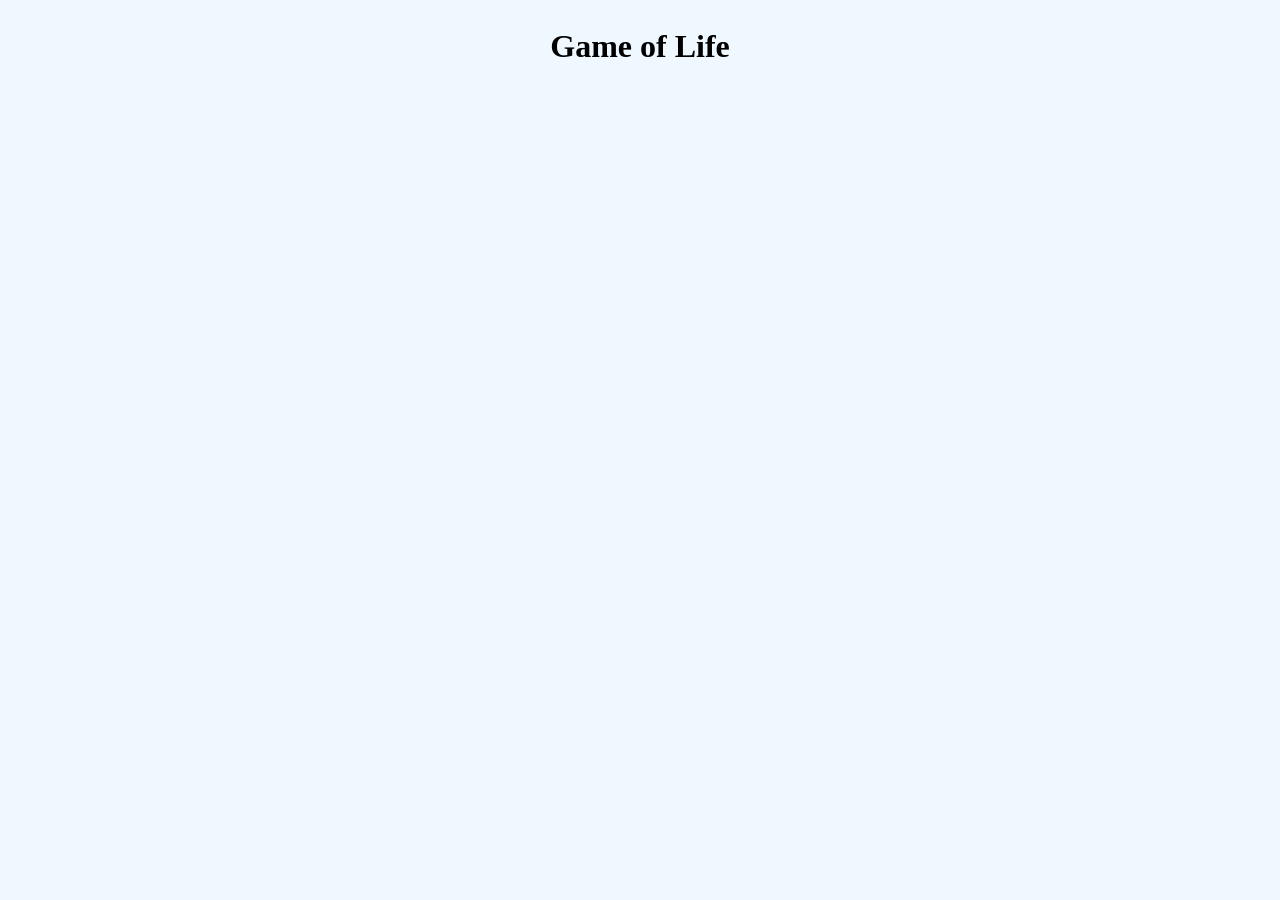
==== index.html @ 64657b89 "updated gitignore" ====
<html lang="en-US">
<head>
    <meta charset="UTF-8">
    <meta name="viewport" content="width=device-width, initial-scale=1.0">

    <link href="style.css" rel="stylesheet">
    <script src="gameOfLife.js"></script>

    <title>Game of Life</title>
</head>
<body>
    <h1>Game of Life</h1>
    <div id = "grid">
    </div>
</body>
</html>
---- style.css ----
body {
    padding: 20px;
    text-align: center;
    background-color: aliceblue;
}

table {
    background-color: #fff;
    border: 2px solid #111;
    border-spacing: 0;
    margin: auto;
}

td {
    border: 1px solid #001;
    width: 15px;
    height: 20px;

    -webkit-touch-callout: none;
    -webkit-user-select: none;
    -khtml-user-select: none;
    -moz-user-select: moz-none;
    -ms-user-select: none;
    user-select: none;
}

td.dead {
    background-color: transparent;
}

td.alive {
    background-color: red;
}
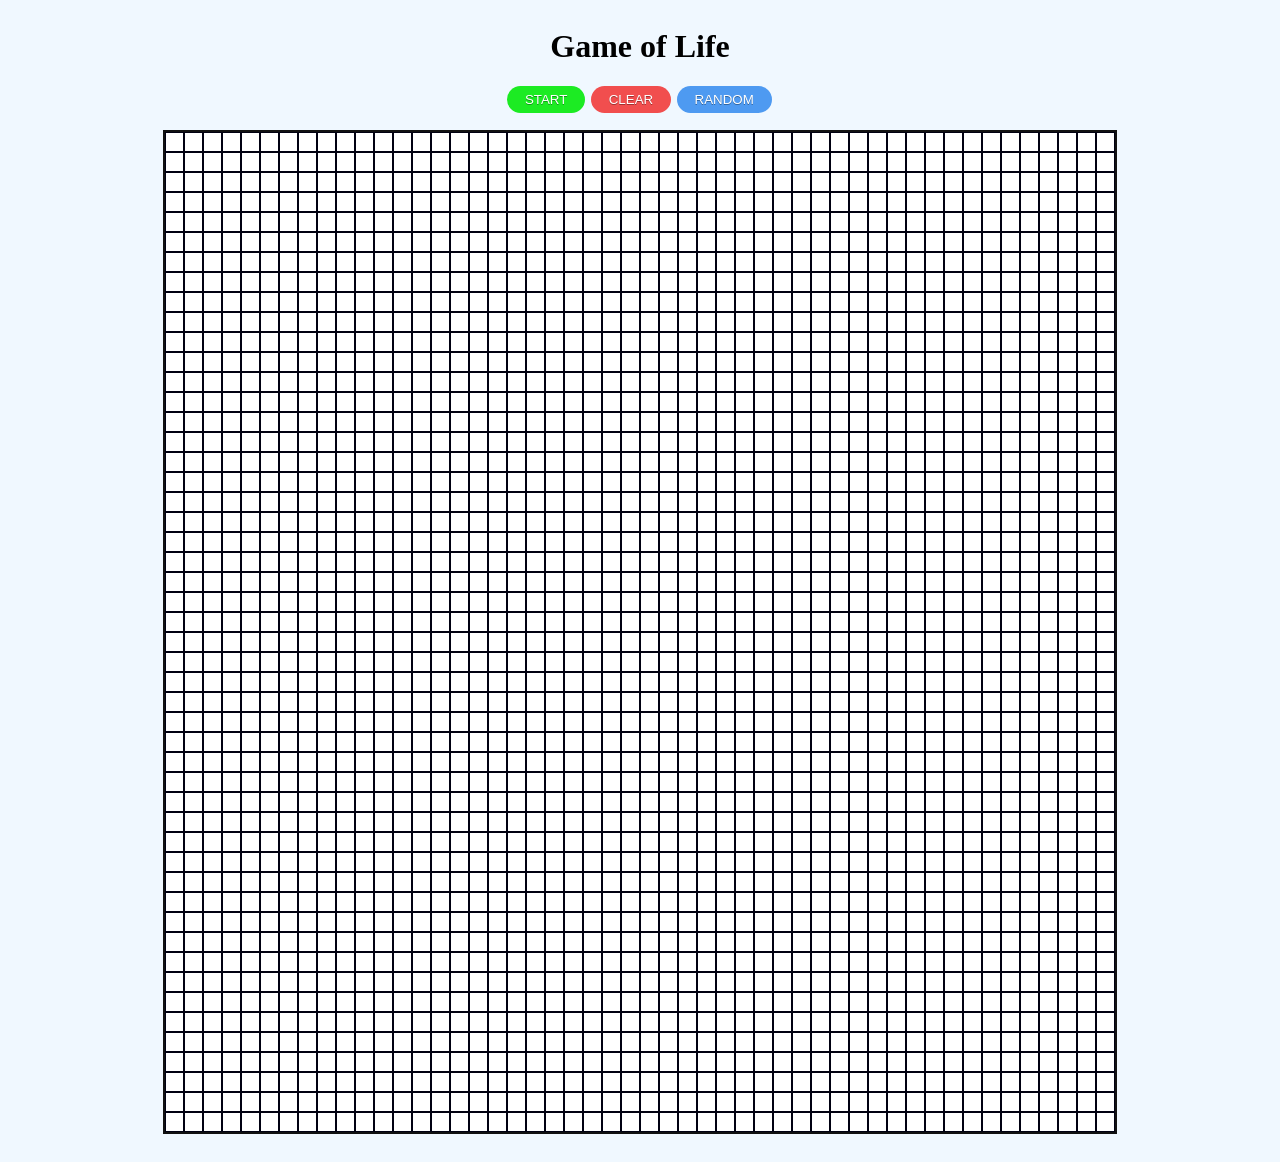
==== commit a939635b: "Button controls done" ====
--- a/index.html
+++ b/index.html
@@ -4,13 +4,21 @@
     <meta name="viewport" content="width=device-width, initial-scale=1.0">
 
     <link href="style.css" rel="stylesheet">
-    <script src="gameOfLife.js"></script>
+
 
     <title>Game of Life</title>
 </head>
 <body>
     <h1>Game of Life</h1>
+
+    <div id = "buttons">
+        <button style="background-color: #1ceb23" id="start" onclick="startButtonHandler(this)">START</button>
+        <button style="background-color: #f14e4e" onclick="clearButton()">CLEAR</button>
+        <button style="background-color: #4e9af1" onclick="randomButton()">RANDOM</button>
+    </div>
+
     <div id = "grid">
     </div>
 </body>
+<script src="gameOfLife.js"></script>
 </html>
--- a/style.css
+++ b/style.css
@@ -8,7 +8,7 @@
     background-color: #fff;
     border: 2px solid #111;
     border-spacing: 0;
-    margin: auto;
+    margin: 15px auto auto;
 }
 
 td {
@@ -30,4 +30,29 @@
 
 td.alive {
     background-color: red;
+}
+
+button{
+    display:inline-block;
+    padding:0.3em 1.2em;
+    margin:0 0.1em 0.1em 0;
+    border:0.16em solid rgba(255,255,255,0);
+    border-radius:2em;
+    box-sizing: border-box;
+    text-decoration:none;
+    font-family:'Roboto',sans-serif;
+    font-weight:300;
+    color:#FFFFFF;
+    text-shadow: 0 0.04em 0.04em rgba(0,0,0,0.35);
+    text-align:center;
+    transition: all 0.2s;
+    cursor: pointer;
+}
+
+button:hover{
+    border-color: black;
+}
+
+button:focus{
+    outline: none;
 }
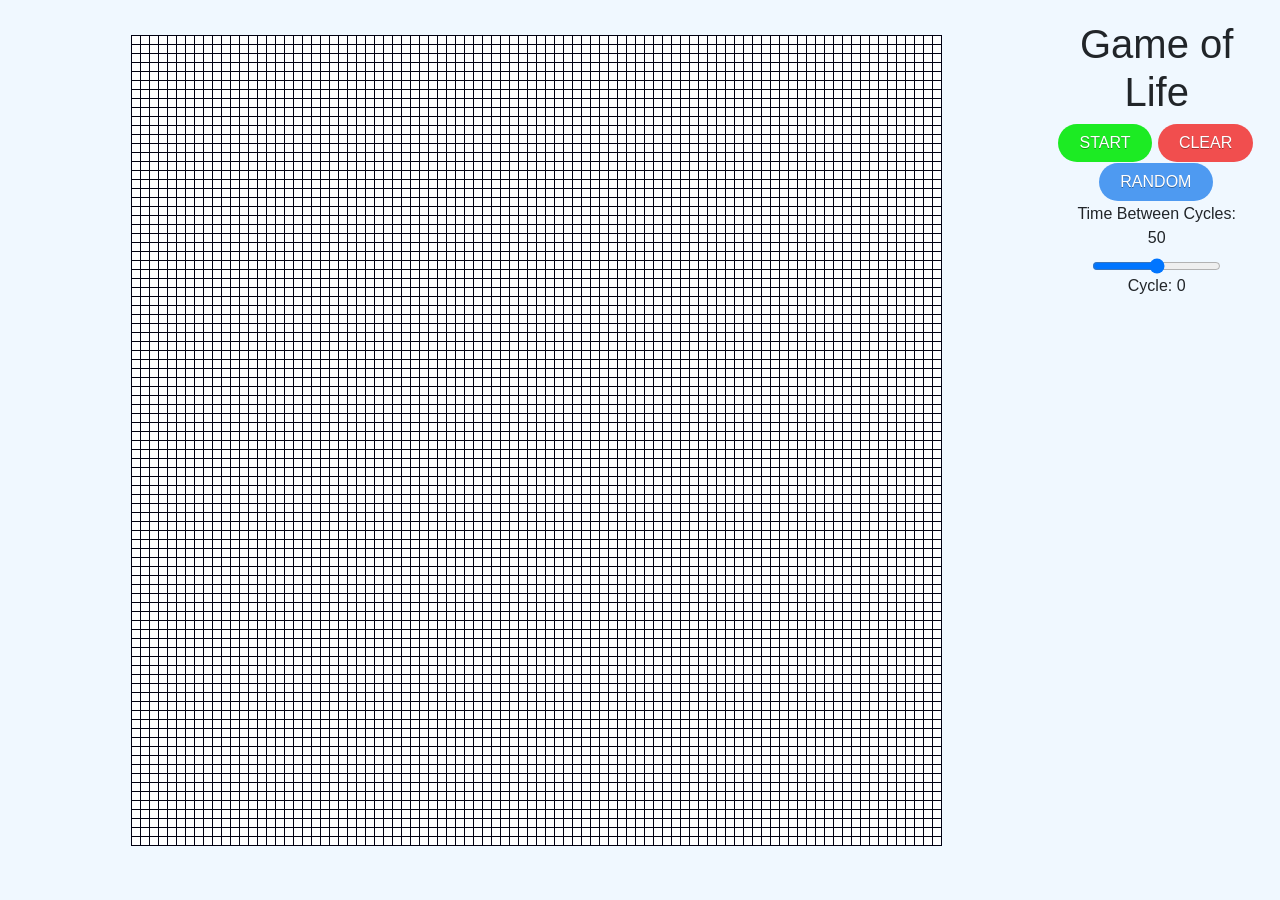
==== commit 8281fcd1: "Finished. Needs polishing" ====
--- a/index.html
+++ b/index.html
@@ -3,22 +3,37 @@
     <meta charset="UTF-8">
     <meta name="viewport" content="width=device-width, initial-scale=1.0">
 
+    <link rel="stylesheet" href="https://maxcdn.bootstrapcdn.com/bootstrap/4.0.0/css/bootstrap.min.css" integrity="sha384-Gn5384xqQ1aoWXA+058RXPxPg6fy4IWvTNh0E263XmFcJlSAwiGgFAW/dAiS6JXm" crossorigin="anonymous">
     <link href="style.css" rel="stylesheet">
-
 
     <title>Game of Life</title>
 </head>
 <body>
-    <h1>Game of Life</h1>
-
-    <div id = "buttons">
-        <button style="background-color: #1ceb23" id="start" onclick="startButtonHandler(this)">START</button>
-        <button style="background-color: #f14e4e" onclick="clearButton()">CLEAR</button>
-        <button style="background-color: #4e9af1" onclick="randomButton()">RANDOM</button>
+<div class="container-fluid">
+    <div class="row justify-content-between">
+        <div class="col">
+            <div id = "grid">
+            </div>
+        </div>
+        <div class="col col-sm-2">
+            <h1>Game of Life</h1>
+            <div class="row justify-content-between">
+                <div id = "buttons">
+                    <button style="background-color: #1ceb23" id="start" onclick="startButtonHandler()">START</button>
+                    <button style="background-color: #f14e4e" onclick="clearButton()">CLEAR</button>
+                    <button style="background-color: #4e9af1" onclick="randomButton()">RANDOM</button>
+                </div>
+            </div>
+            <div class="slidecontainer">
+                <label for="gameSpeed" id="gameSpeedLabel">Time Between Cycles: 50</label>
+                <input type="range" min="50" max="150" value="100" class="gameSpeedSlider" id="gameSpeed">
+            </div>
+            <div >
+                <p id="cycleCounter">Cycle: 0</p>
+            </div>
+        </div>
     </div>
-
-    <div id = "grid">
-    </div>
+</div>
 </body>
 <script src="gameOfLife.js"></script>
 </html>
--- a/style.css
+++ b/style.css
@@ -6,15 +6,15 @@
 
 table {
     background-color: #fff;
-    border: 2px solid #111;
+    border: 1px solid #111;
     border-spacing: 0;
     margin: 15px auto auto;
 }
 
 td {
     border: 1px solid #001;
-    width: 15px;
-    height: 20px;
+    width: 9px;
+    height: 9px;
 
     -webkit-touch-callout: none;
     -webkit-user-select: none;
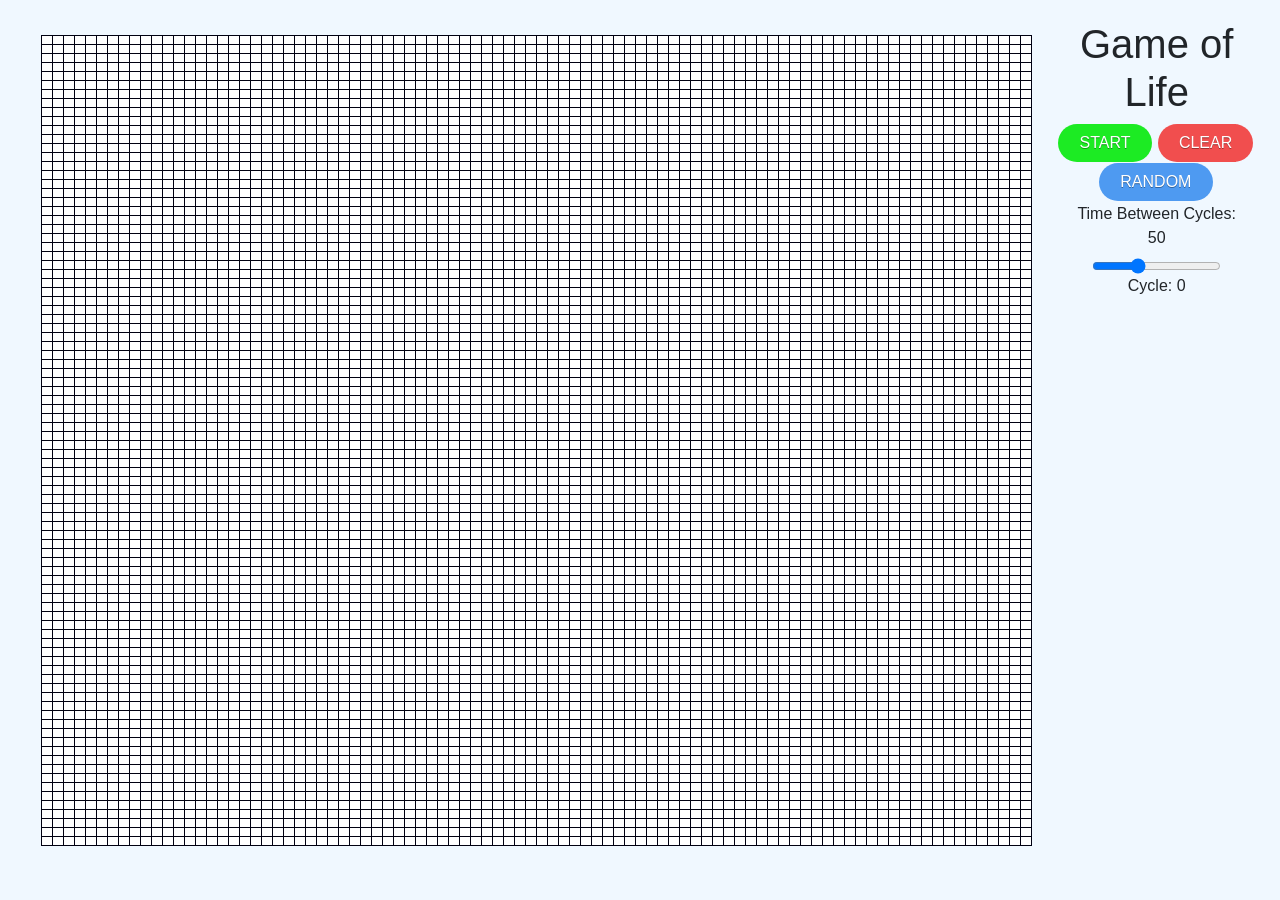
==== commit b23a5e0b: "Increased slider range to allow a wider range of speeds" ====
--- a/index.html
+++ b/index.html
@@ -26,7 +26,7 @@
             </div>
             <div class="slidecontainer">
                 <label for="gameSpeed" id="gameSpeedLabel">Time Between Cycles: 50</label>
-                <input type="range" min="50" max="150" value="100" class="gameSpeedSlider" id="gameSpeed">
+                <input type="range" min="1" max="300" value="100" class="gameSpeedSlider" id="gameSpeed">
             </div>
             <div >
                 <p id="cycleCounter">Cycle: 0</p>
@@ -36,4 +36,4 @@
 </div>
 </body>
 <script src="gameOfLife.js"></script>
-</html>+</html>
--- a/style.css
+++ b/style.css
@@ -13,7 +13,7 @@
 
 td {
     border: 1px solid #001;
-    width: 9px;
+    width: 11px;
     height: 9px;
 
     -webkit-touch-callout: none;
@@ -55,4 +55,4 @@
 
 button:focus{
     outline: none;
-}+}
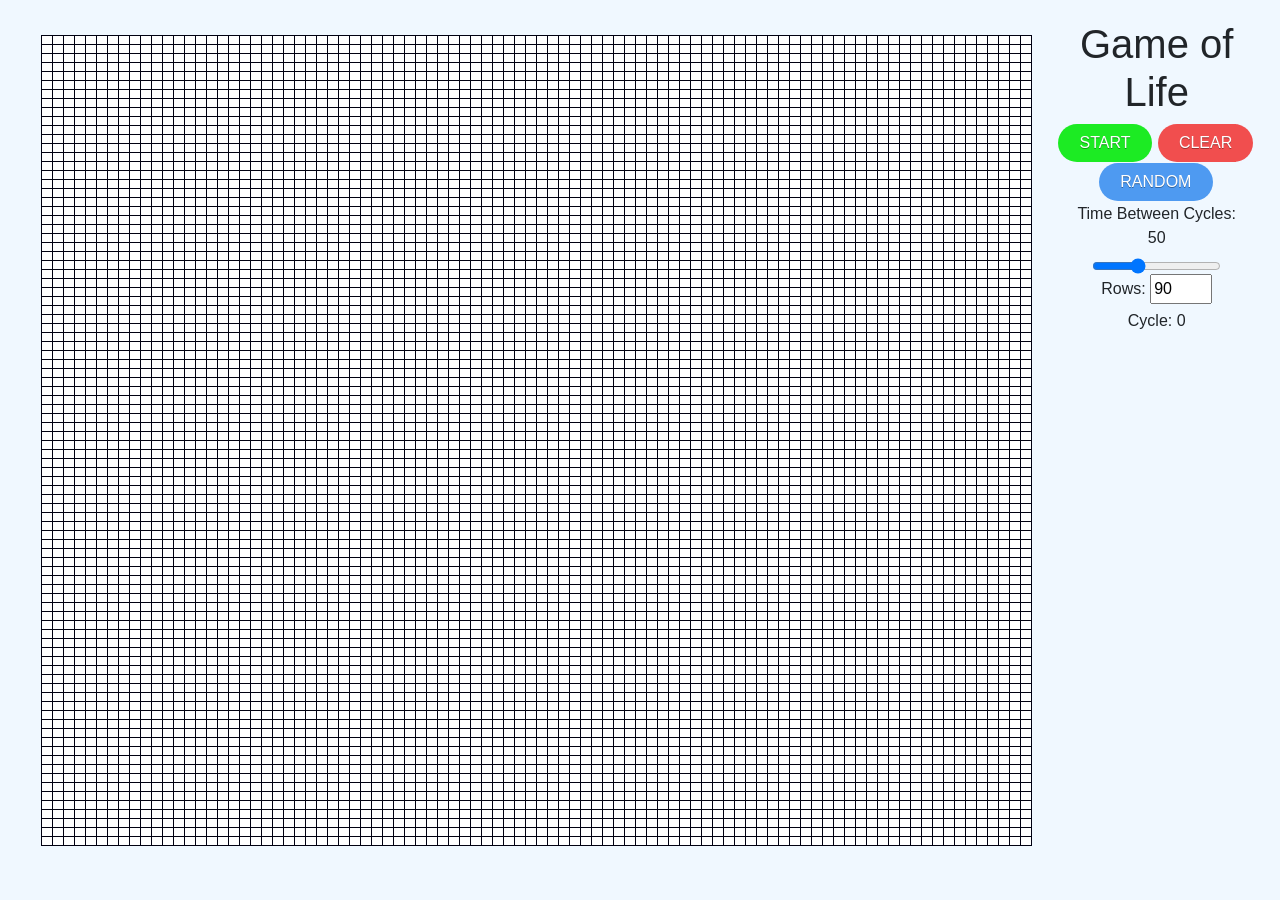
==== commit 9c89fd53: "Added grid size controls" ====
--- a/index.html
+++ b/index.html
@@ -28,6 +28,10 @@
                 <label for="gameSpeed" id="gameSpeedLabel">Time Between Cycles: 50</label>
                 <input type="range" min="1" max="300" value="100" class="gameSpeedSlider" id="gameSpeed">
             </div>
+            <div class="slidecontainer">
+                <label for="gameRowsCols">Rows: </label>
+                <input type="number" min="1" max="300" value="90" class="gameSpeedSlider" id="gameRowsCols" >
+            </div>
             <div >
                 <p id="cycleCounter">Cycle: 0</p>
             </div>
